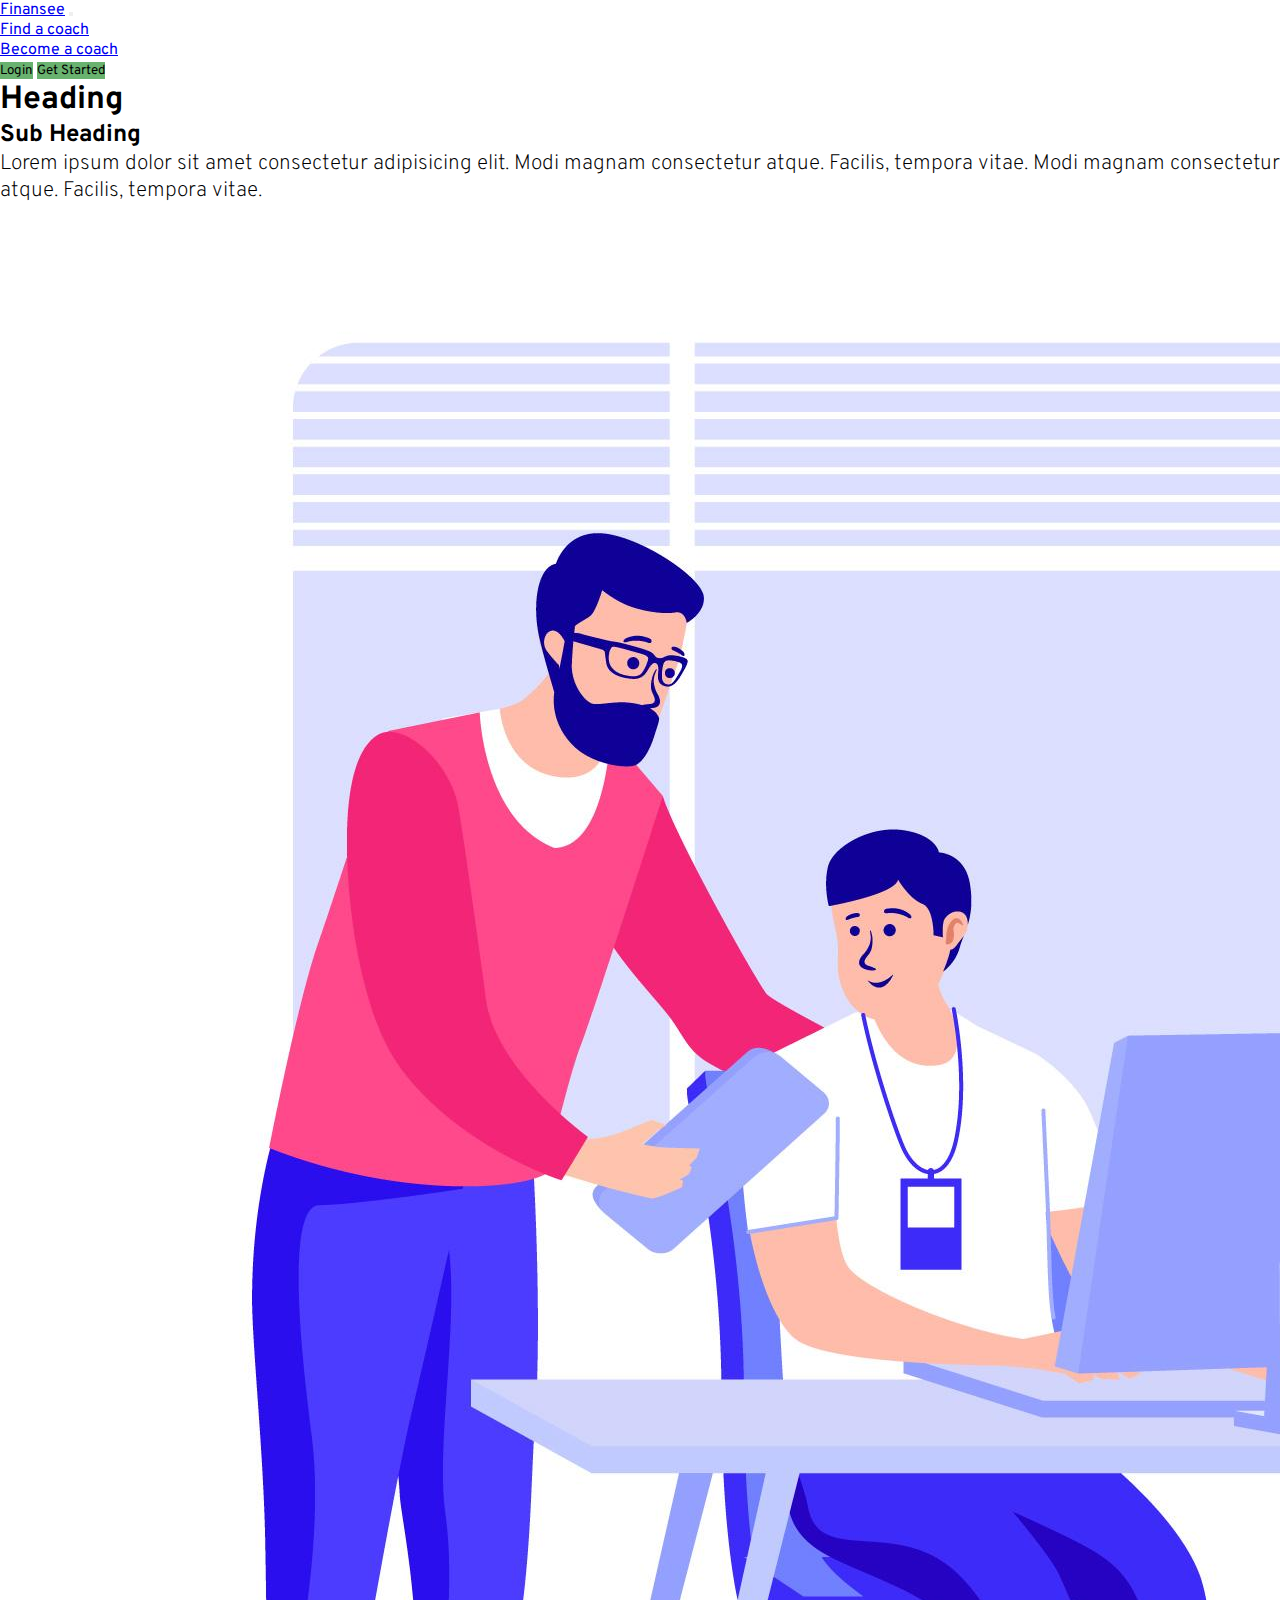
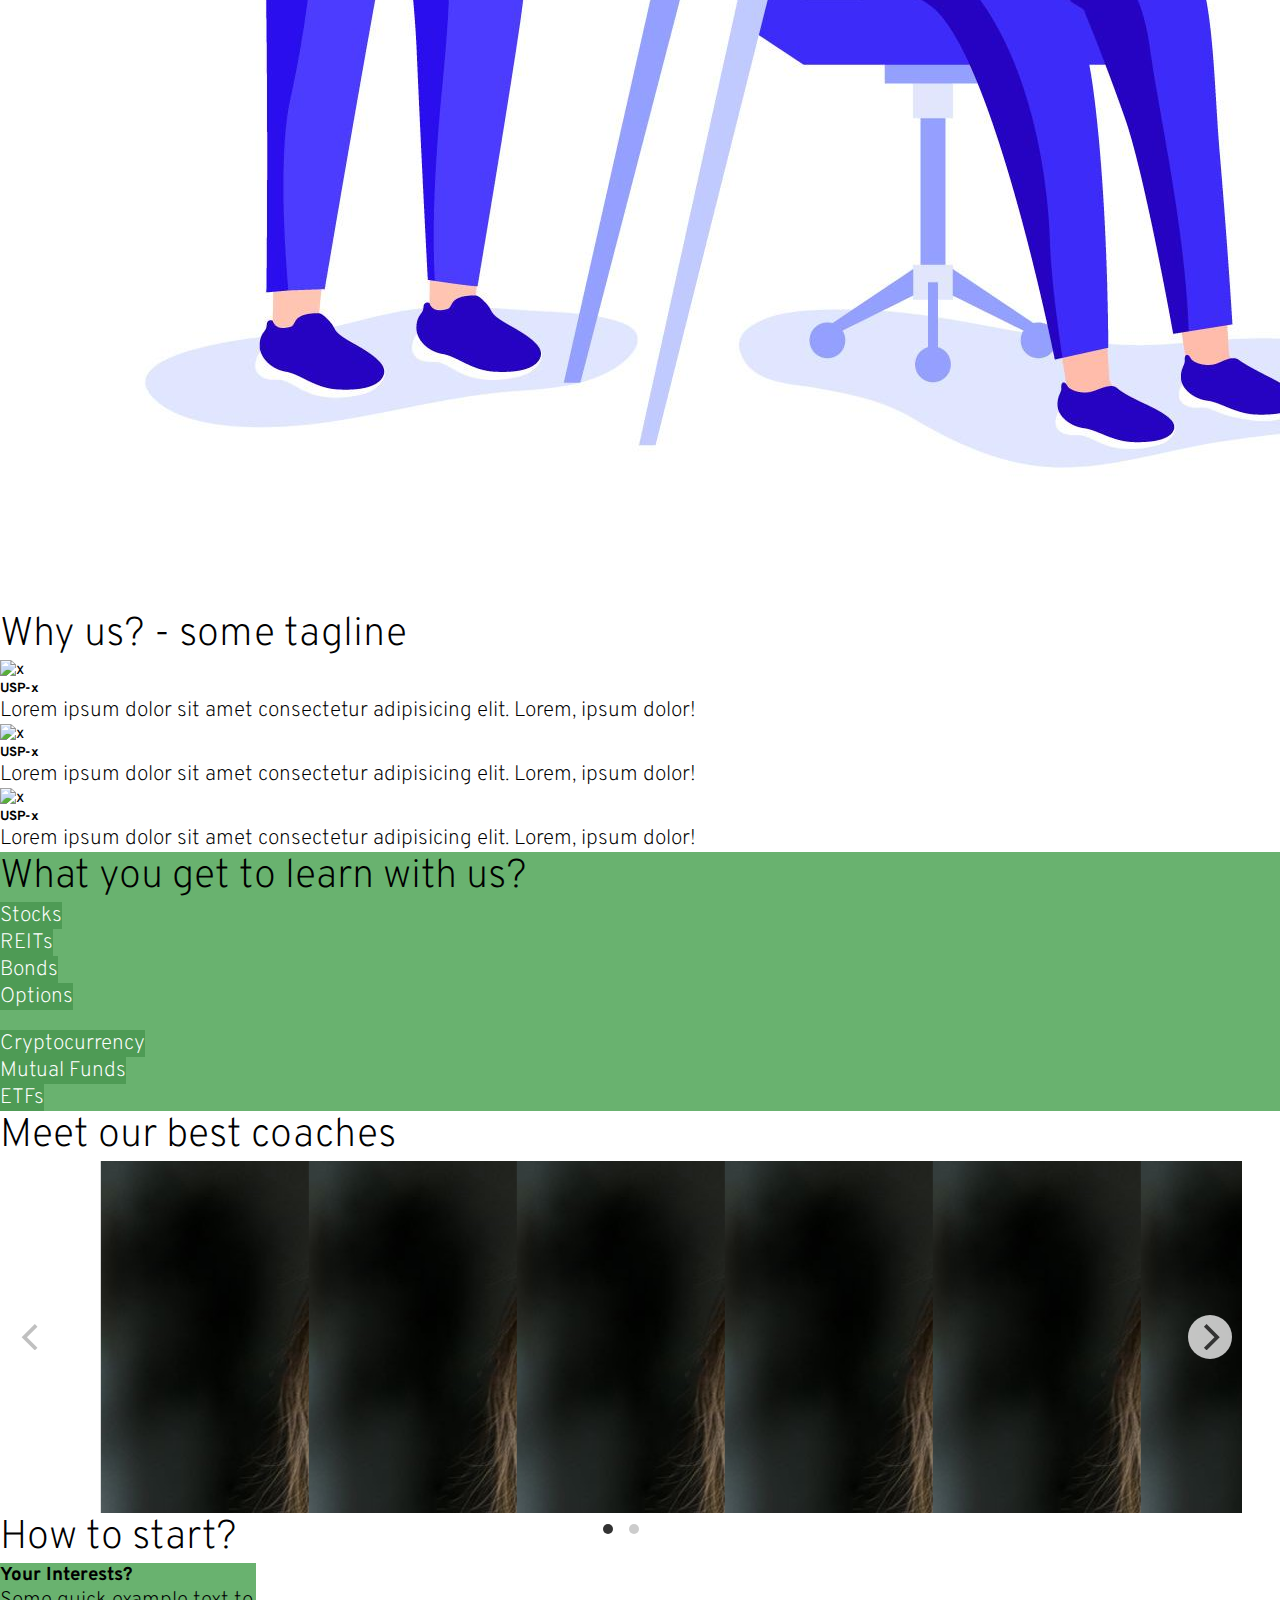
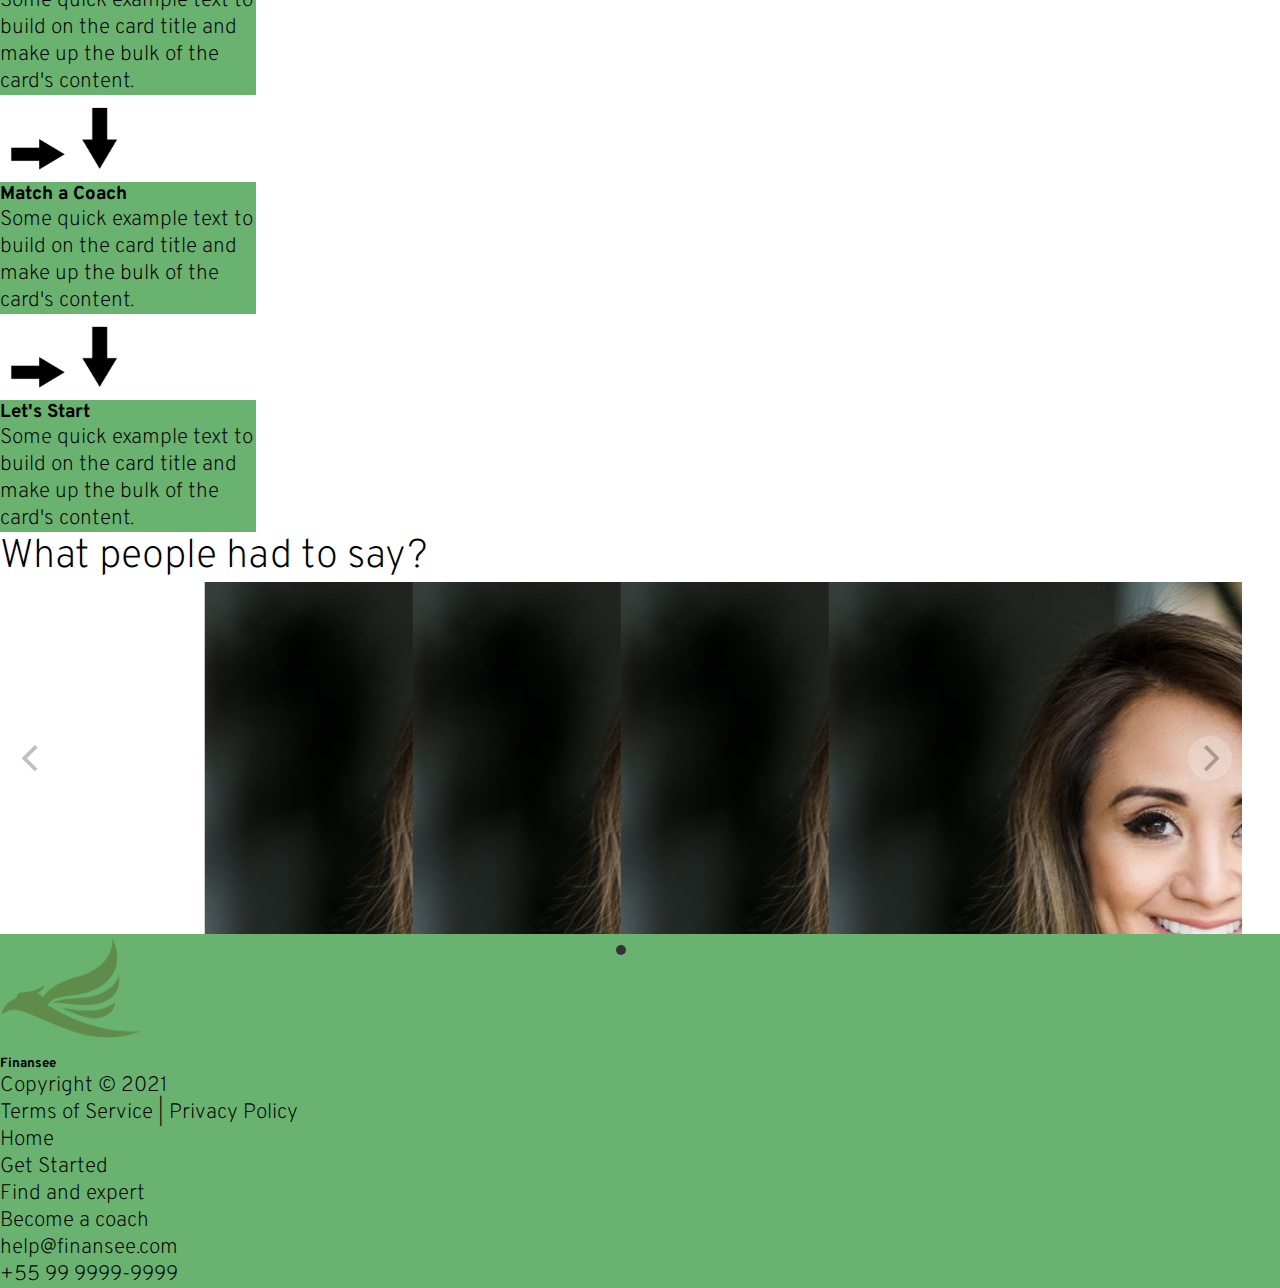
==== index.html @ dc5bc540 "2nd commit" ====
<!DOCTYPE html>
<html lang="en">
  <head>
    <!-- Required meta tags -->
    <meta charset="utf-8" />
    <meta name="viewport" content="width=device-width, initial-scale=1" />

    <!-- Bootstrap CSS -->
    <link
      href="https://cdn.jsdelivr.net/npm/bootstrap@5.0.0-beta3/dist/css/bootstrap.min.css"
      rel="stylesheet"
      integrity="sha384-eOJMYsd53ii+scO/bJGFsiCZc+5NDVN2yr8+0RDqr0Ql0h+rP48ckxlpbzKgwra6"
      crossorigin="anonymous"
    />
    <!-- fonts -->
    <link
      href="https://fonts.googleapis.com/css2?family=Overpass:wght@100;200;300;400;600;700&display=swap"
      rel="stylesheet"
    />
    <!-- icons > font-awesome -->
    <script
      src="https://kit.fontawesome.com/3b1cc6c86a.js"
      crossorigin="anonymous"
    ></script>
    <!-- flickity for carousel -->
    <link rel="stylesheet" href="carousel/flickity.css" media="screen" />
    <link rel="stylesheet" href="styles/style.css" />

    <title>Finansee</title>
  </head>
  <body>
    <!-- Header > navigation bar -->
    <nav
      class="navbar navbar-expand-lg navbar-light bg-none shadow-sm py-3 px-5"
    >
      <div class="container">
        <!-- <a class="navbar-brand col-4 ms-2" href="#"
          ><img src="..../assets/logos/Finansee final-02.png" alt=""
        /></a> -->
        <a class="navbar-brand col-4 ms-2" href="#">Finansee</a>
        <button
          class="navbar-toggler"
          type="button"
          data-bs-toggle="collapse"
          data-bs-target="#navbarSupportedContent"
          aria-controls="navbarSupportedContent"
          aria-expanded="false"
          aria-label="Toggle navigation"
        >
          <span class="navbar-toggler-icon"></span>
        </button>

        <div class="collapse navbar-collapse col-8" id="navbarSupportedContent">
          <ul class="navbar-nav ms-auto mb-2 mb-lg-0">
            <li class="nav-item">
              <a class="nav-link active" aria-current="page" href="#"
                >Find a coach</a
              >
            </li>
            <li class="nav-item">
              <a class="nav-link active mx-5" aria-current="page" href="#"
                >Become a coach</a
              >
            </li>
            <button class="btn btn-success rounded-pill" type="submit">
              Login
            </button>
            <button class="btn btn-success rounded-pill mx-5" type="submit">
              Get Started
            </button>
          </ul>
        </div>
      </div>
    </nav>

    <div class="container mt-3">
      <!-- Hero -->
      <div class="row" id="hero">
        <!-- hero left section > info -->
        <div class="col-5 mt-5">
          <h1 class="mt-5">Heading</h1>
          <h2 class="my-3">Sub Heading</h2>
          <p>
            Lorem ipsum dolor sit amet consectetur adipisicing elit. Modi magnam
            consectetur atque. Facilis, tempora vitae. Modi magnam consectetur
            atque. Facilis, tempora vitae.
          </p>
          <!-- <input type="text" class="form-control rounded-pill" id="search"
          placeholder="What's you are interested in?"' style="width: 300px" /> -->
        </div>
        <!-- hero right section > image -->
        <div class="col-6">
          <img src="assets/hreo-bg.jpg" alt="hero image" class="w-100" />
        </div>
      </div>

      <!-- why us section -->
      <div class="row mt-5" id="whyus">
        <h1 class="mb-5 heading">Why us? - some tagline</h1>
        <div class="col-4">
          <img class="d-inline" src="assets/x.png" alt="x" />
          <h5 class="d-inline">USP-x</h5>
          <p class="mt-2 mb-4">
            Lorem ipsum dolor sit amet consectetur adipisicing elit. Lorem,
            ipsum dolor!
          </p>
        </div>
        <div class="col-4">
          <img class="d-inline" src="assets/x.png" alt="x" />
          <h5 class="d-inline">USP-x</h5>
          <p class="mt-2 mb-4">
            Lorem ipsum dolor sit amet consectetur adipisicing elit. Lorem,
            ipsum dolor!
          </p>
        </div>
        <div class="col-4">
          <img class="d-inline" src="assets/x.png" alt="x" />
          <h5 class="d-inline">USP-x</h5>
          <p class="mt-2 mb-4">
            Lorem ipsum dolor sit amet consectetur adipisicing elit. Lorem,
            ipsum dolor!
          </p>
        </div>
      </div>
    </div>

    <!-- services -->
    <div class="bg-success mt-5">
      <div class="container py-3">
        <h1 class="text-white heading my-4">What you get to learn with us?</h1>
        <div class="services d-inline-block rounded-pill px-5 py-2">Stocks</div>
        <div class="services d-inline-block rounded-pill px-5 py-2 mx-5">
          REITs
        </div>
        <div class="services d-inline-block rounded-pill px-5 py-2">Bonds</div>
        <div class="services d-inline-block rounded-pill px-5 py-2 mx-5">
          Options
        </div>
        <br />
        <div class="services d-inline-block rounded-pill px-5 py-2 my-4">
          Cryptocurrency
        </div>
        <div class="services d-inline-block rounded-pill px-5 py-2 mx-5 my-4">
          Mutual Funds
        </div>
        <div class="services d-inline-block rounded-pill px-5 py-2 my-4">
          ETFs
        </div>
      </div>
    </div>

    <div class="container">
      <!-- experts -->
      <div class="row mt-5">
        <h1 class="my-5 heading">Meet our best coaches</h1>
        <!-- caorusel to display imges -->
        <div
          class="carousel"
          data-flickity='{ "groupCells": true }'
          style="width: 97%"
        >
          <div class="carousel-cell mx-5">
            <div class="card border-0" style="width: 13rem; height: 22rem">
              <img
                src="assets/temporary.jpg"
                class="card-img-top shadow"
                alt="..."
              />
              <div class="card-body px-0">
                <h5 class="card-title text-center">Card title</h5>
                <p class="card-text lh-sm fs-5 text-center">
                  Some quick example on the card lorem ipsumm lorra...
                </p>
              </div>
            </div>
          </div>
          <div class="carousel-cell mx-5">
            <div class="card border-0" style="width: 13rem; height: 22rem">
              <img
                src="assets/temporary.jpg"
                class="card-img-top shadow"
                alt="..."
              />
              <div class="card-body px-0">
                <h5 class="card-title text-center">Card title</h5>
                <p class="card-text lh-sm fs-5 text-center">
                  Some quick example on the card lorem ipsumm lorra...
                </p>
              </div>
            </div>
          </div>
          <div class="carousel-cell mx-5">
            <div class="card border-0" style="width: 13rem; height: 22rem">
              <img
                src="assets/temporary.jpg"
                class="card-img-top shadow"
                alt="..."
              />
              <div class="card-body px-0">
                <h5 class="card-title text-center">Card title</h5>
                <p class="card-text lh-sm fs-5 text-center">
                  Some quick example on the card lorem ipsumm lorra...
                </p>
              </div>
            </div>
          </div>
          <div class="carousel-cell mx-5">
            <div class="card border-0" style="width: 13rem; height: 22rem">
              <img
                src="assets/temporary.jpg"
                class="card-img-top shadow"
                alt="..."
              />
              <div class="card-body px-0">
                <h5 class="card-title text-center">Card title</h5>
                <p class="card-text lh-sm fs-5 text-center">
                  Some quick example on the card lorem ipsumm lorra...
                </p>
              </div>
            </div>
          </div>
          <div class="carousel-cell mx-5">
            <div class="card border-0" style="width: 13rem; height: 22rem">
              <img
                src="assets/temporary.jpg"
                class="card-img-top shadow"
                alt="..."
              />
              <div class="card-body px-0">
                <h5 class="card-title text-center">Card title</h5>
                <p class="card-text lh-sm fs-5 text-center">
                  Some quick example on the card lorem ipsumm lorra...
                </p>
              </div>
            </div>
          </div>
          <div class="carousel-cell mx-5">
            <div class="card border-0" style="width: 13rem; height: 22rem">
              <img
                src="assets/temporary.jpg"
                class="card-img-top shadow"
                alt="..."
              />
              <div class="card-body px-0">
                <h5 class="card-title text-center">Card title</h5>
                <p class="card-text lh-sm fs-5 text-center">
                  Some quick example on the card lorem ipsumm lorra...
                </p>
              </div>
            </div>
          </div>
        </div>
      </div>

      <!-- how to start -->
      <div class="row mt-5" id="howToStart">
        <h1 class="my-5 heading">How to start?</h1>
        <div class="col-3">
          <div class="card border-0 bg-success text-white" style="width: 16rem">
            <div class="card-body">
              <h3>Your Interests?</h3>
              <p class="card-text lh-sm fs-5">
                Some quick example text to build on the card title and make up
                the bulk of the card's content.
              </p>
            </div>
          </div>
        </div>
        <div class="col-1 d-flex align-items-center ms-3">
          <!-- side arrow -->
          <img
            class="side-arrow"
            src="assets/side-arrow.jpg"
            alt="Arrow"
            style="width: 71px"
          />
          <!-- down arrow -->
          <img
            class="down-arrow d-none"
            src="assets/down-arrow.jpg"
            alt="Arrow"
            style="width: 50px"
          />
        </div>
        <div class="col-3">
          <div class="card border-0 bg-success text-white" style="width: 16rem">
            <div class="card-body">
              <h3>Match a Coach</h3>
              <p class="card-text lh-sm fs-5">
                Some quick example text to build on the card title and make up
                the bulk of the card's content.
              </p>
            </div>
          </div>
        </div>
        <div class="col-1 d-flex align-items-center ms-3">
          <!-- side arrow -->
          <img
            class="side-arrow"
            src="assets/side-arrow.jpg"
            alt="Arrow"
            style="width: 71px"
          />
          <!-- down arrow down -->
          <img
            class="down-arrow d-none"
            src="assets/down-arrow.jpg"
            alt="Arrow"
            style="width: 50px"
          />
        </div>
        <div class="col-3">
          <div class="card border-0 bg-success text-white" style="width: 16rem">
            <div class="card-body">
              <h3>Let's Start</h3>
              <p class="card-text lh-sm fs-5">
                Some quick example text to build on the card title and make up
                the bulk of the card's content.
              </p>
            </div>
          </div>
        </div>
      </div>

      <!-- Testimonials -->
      <div class="row mt-5" id="testimonials">
        <h1 class="my-5 heading">What people had to say?</h1>
        <div
          class="carousel"
          data-flickity='{ "groupCells": true }'
          style="width: 97%"
        >
          <div class="carousel-cell mx-5">
            <div class="card border-0" style="width: 13rem; height: 22rem">
              <img
                src="assets/temporary.jpg"
                class="card-img-top shadow"
                alt="..."
              />
              <div class="card-body px-0">
                <h5 class="card-title text-center">Card title</h5>
                <p class="card-text lh-sm fs-5 text-center">
                  Some quick example on the card lorem ipsumm lorra...
                </p>
              </div>
            </div>
          </div>
          <div class="carousel-cell mx-5">
            <div class="card border-0" style="width: 13rem; height: 22rem">
              <img
                src="assets/temporary.jpg"
                class="card-img-top shadow"
                alt="..."
              />
              <div class="card-body px-0">
                <h5 class="card-title text-center">Card title</h5>
                <p class="card-text lh-sm fs-5 text-center">
                  Some quick example on the card lorem ipsumm lorra...
                </p>
              </div>
            </div>
          </div>
          <div class="carousel-cell mx-5">
            <div class="card border-0" style="width: 13rem; height: 22rem">
              <img
                src="assets/temporary.jpg"
                class="card-img-top shadow"
                alt="..."
              />
              <div class="card-body px-0">
                <h5 class="card-title text-center">Card title</h5>
                <p class="card-text lh-sm fs-5 text-center">
                  Some quick example on the card lorem ipsumm lorra...
                </p>
              </div>
            </div>
          </div>
          <div class="carousel-cell mx-5">
            <div class="card border-0" style="width: 13rem; height: 22rem">
              <img
                src="assets/temporary.jpg"
                class="card-img-top shadow"
                alt="..."
              />
              <div class="card-body px-0">
                <h5 class="card-title text-center">Card title</h5>
                <p class="card-text lh-sm fs-5 text-center">
                  Some quick example on the card lorem ipsumm lorra...
                </p>
              </div>
            </div>
          </div>
        </div>
      </div>
    </div>

    <!-- Footer -->
    <footer class="bg-success mt-5">
      <div class="container">
        <div class="row py-5 mx-0" id="footer-elements">
          <!-- logo & details -->
          <div class="col-2 pe-0">
            <img
              src="assets/logos/Finansee final-04.png"
              alt=""
              style="width: 145px; height: 115px"
            />
          </div>
          <div class="col-4 ps-0 text-white">
            <h5 class="mt-2">Finansee</h5>
            <p class="m-auto">Copyright &copy; 2021</p>
            <p class="m-auto">Terms of Service | Privacy Policy</p>
          </div>
          <!-- links -->
          <div class="col-3 text-white">
            <p class="mt-2 mb-0">Home</p>
            <p class="m-0">Get Started</p>
            <p class="m-0">Find and expert</p>
            <p class="m-0">Become a coach</p>
          </div>
          <!-- contacts -->
          <div class="col-3 text-white">
            <p class="mt-2 mb-auto">help@finansee.com</p>
            <p class="my-2">+55 99 9999-9999</p>
            <div>
              <a
                href="https://www.linkedin.com/"
                class="fab fa-linkedin-in text-decoration-none text-white"
              ></a>
              <a
                href="https://twitter.com/"
                class="fab fa-twitter text-decoration-none text-white mx-3"
              ></a>
              <a
                href="https://www.facebook.com/"
                class="fab fa-facebook-f text-decoration-none text-white"
              ></a>
            </div>
          </div>
        </div>
      </div>
    </footer>

    <!-- Optional JavaScript; choose one of the two! -->
    <script src="carousel/flickity.pkgd.min.js"></script>

    <!-- Option 1: Bootstrap Bundle with Popper -->
    <script
      src="https://cdn.jsdelivr.net/npm/bootstrap@5.0.0-beta3/dist/js/bootstrap.bundle.min.js"
      integrity="sha384-JEW9xMcG8R+pH31jmWH6WWP0WintQrMb4s7ZOdauHnUtxwoG2vI5DkLtS3qm9Ekf"
      crossorigin="anonymous"
    ></script>
    <!-- Option 2: Separate Popper and Bootstrap JS -->
    <script
      src="https://cdn.jsdelivr.net/npm/@popperjs/core@2.9.1/dist/umd/popper.min.js"
      integrity="sha384-SR1sx49pcuLnqZUnnPwx6FCym0wLsk5JZuNx2bPPENzswTNFaQU1RDvt3wT4gWFG"
      crossorigin="anonymous"
    ></script>
    <script
      src="https://cdn.jsdelivr.net/npm/bootstrap@5.0.0-beta3/dist/js/bootstrap.min.js"
      integrity="sha384-j0CNLUeiqtyaRmlzUHCPZ+Gy5fQu0dQ6eZ/xAww941Ai1SxSY+0EQqNXNE6DZiVc"
      crossorigin="anonymous"
    ></script>
  </body>
</html>
---- styles/style.css ----
@media (max-width: 800px) {
  .nav-link,
  .navbar-brand {
    margin: 0px !important;
  }
  .navbar-nav > button {
    width: 100%;
    text-align: start !important;
    margin: 7px 0px !important;
  }
  #footer-elements .col-2 {
    width: 30%;
  }
  #footer-elements .col-4 {
    width: 60%;
  }
  #footer-elements .col-3 {
    width: 33%;
    margin-top: 2rem;
  }
  #footer-elements .col-3:nth-child(odd) {
    margin-left: 12.5rem;
  }
}

@media (max-width: 480px) {
  #footer-elements {
    display: contents;
  }
  #footer-elements .col-2,
  #footer-elements .col-3,
  #footer-elements .col-4 {
    width: 100%;
    padding: 1rem 1rem !important;
    margin: 0px !important;
  }
}

@media (max-width: 800px) and (min-width: 480px) {
  #howToStart .card {
    width: 13rem !important;
  }
  #howToStart .side-arrow {
    width: 60px !important;
    margin-left: 5px !important;
  }
  .services {
    margin: 7px !important;
  }
  #hero > .col-5,
  #hero > .col-5 > h1 {
    margin-top: 10px !important;
  }
}

@media (max-width: 480px) {
  #hero,
  #whyus {
    display: contents;
  }
  #hero .col-4,
  #hero .col-5,
  #hero .col-6,
  #whyus .col-4,
  #whyus .col-5,
  #whyus .col-6 {
    margin-top: 0px !important;
    width: 95%;
  }
  #hero h1,
  #whyus h1 {
    margin-top: 2rem !important;
  }
  .services {
    margin: 10px !important;
    width: 75% !important;
  }
  #howToStart {
    display: contents;
  }
  #howToStart .side-arrow {
    display: none !important;
  }
  #howToStart .down-arrow {
    display: block !important;
    margin-left: 5rem;
  }
  #howToStart h1 {
    margin-top: 5rem !important;
  }
}

* {
  font-family: "Overpass", sans-serif;
  -webkit-box-sizing: border-box;
          box-sizing: border-box;
  padding: 0px;
  margin: 0px;
}

.bg-success,
.btn-success {
  background: #69b26f !important;
  border: none;
}

p, .services {
  font-size: 21px;
  font-weight: 200;
}

.heading {
  font-size: 40px;
  font-weight: 200;
}

.services {
  background: #4e9b55;
  color: white !important;
  width: -webkit-fit-content;
  width: -moz-fit-content;
  width: fit-content;
}
/*# sourceMappingURL=style.css.map */
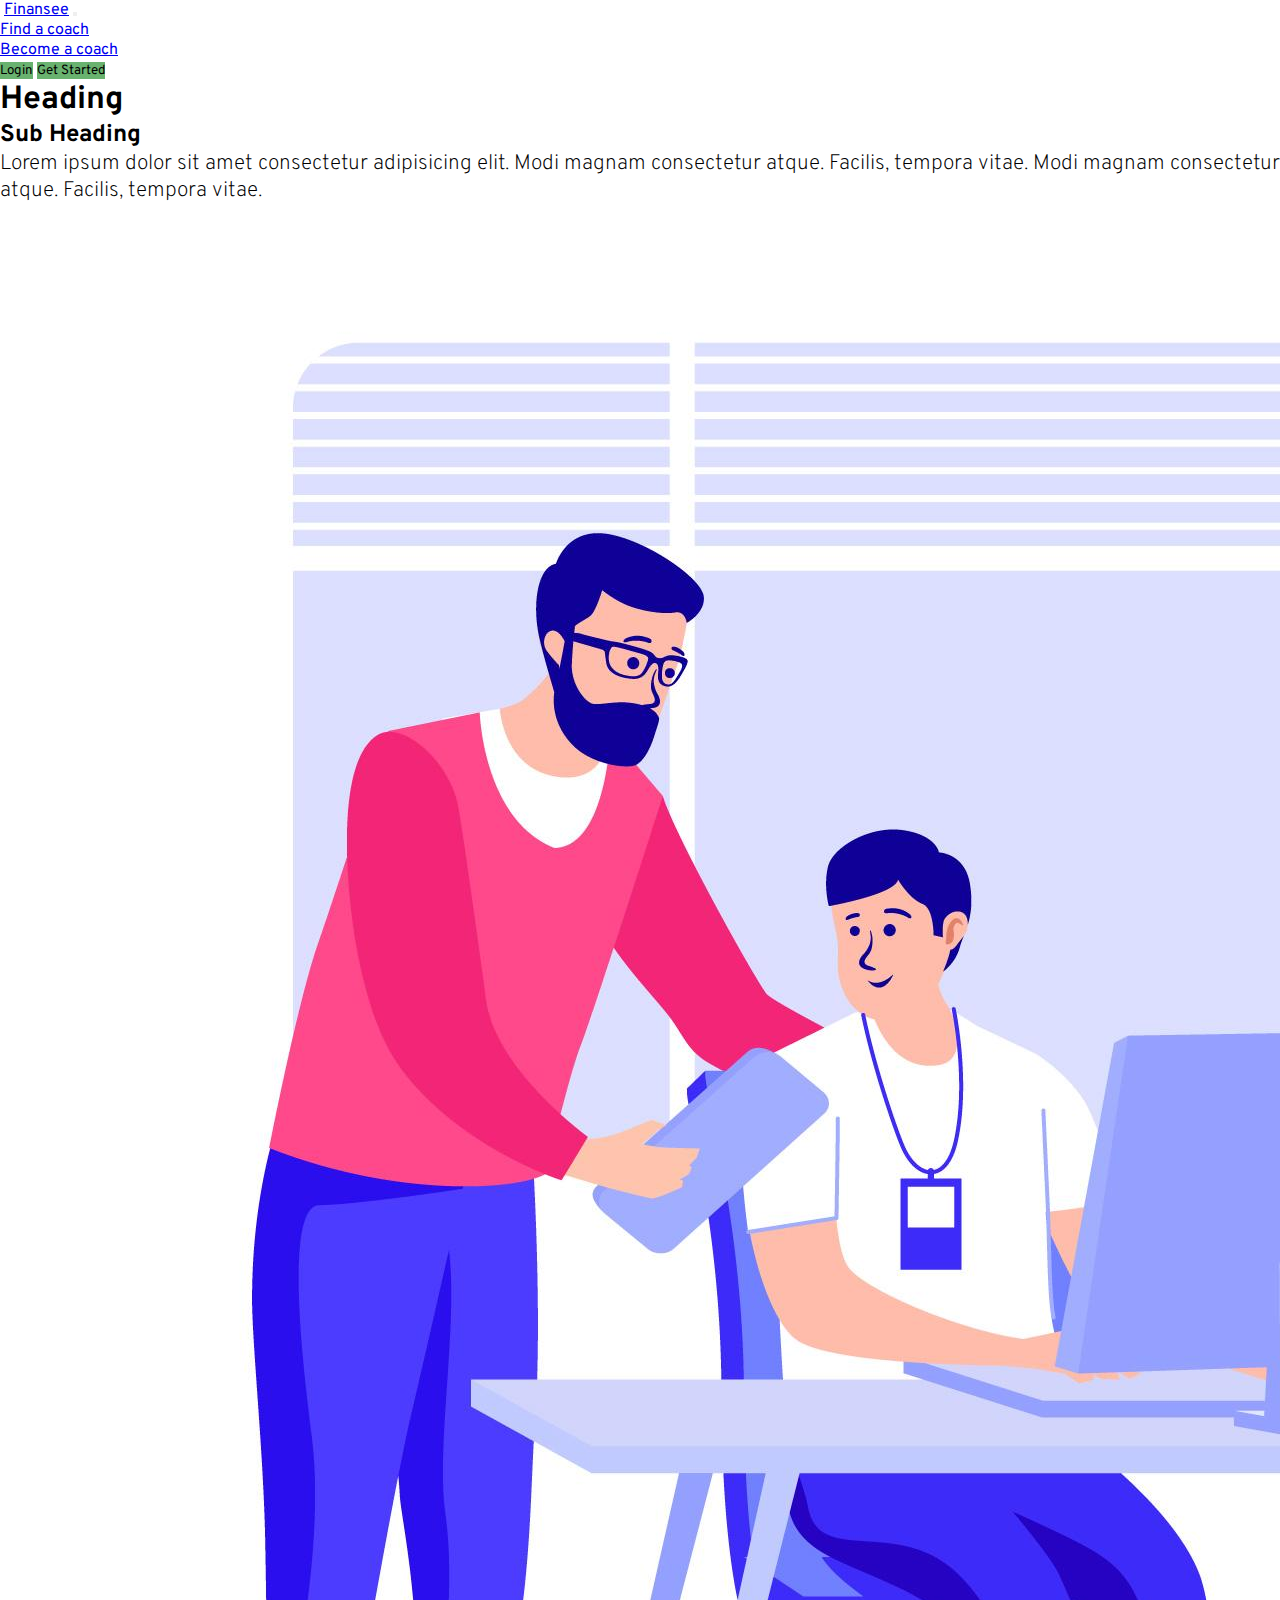
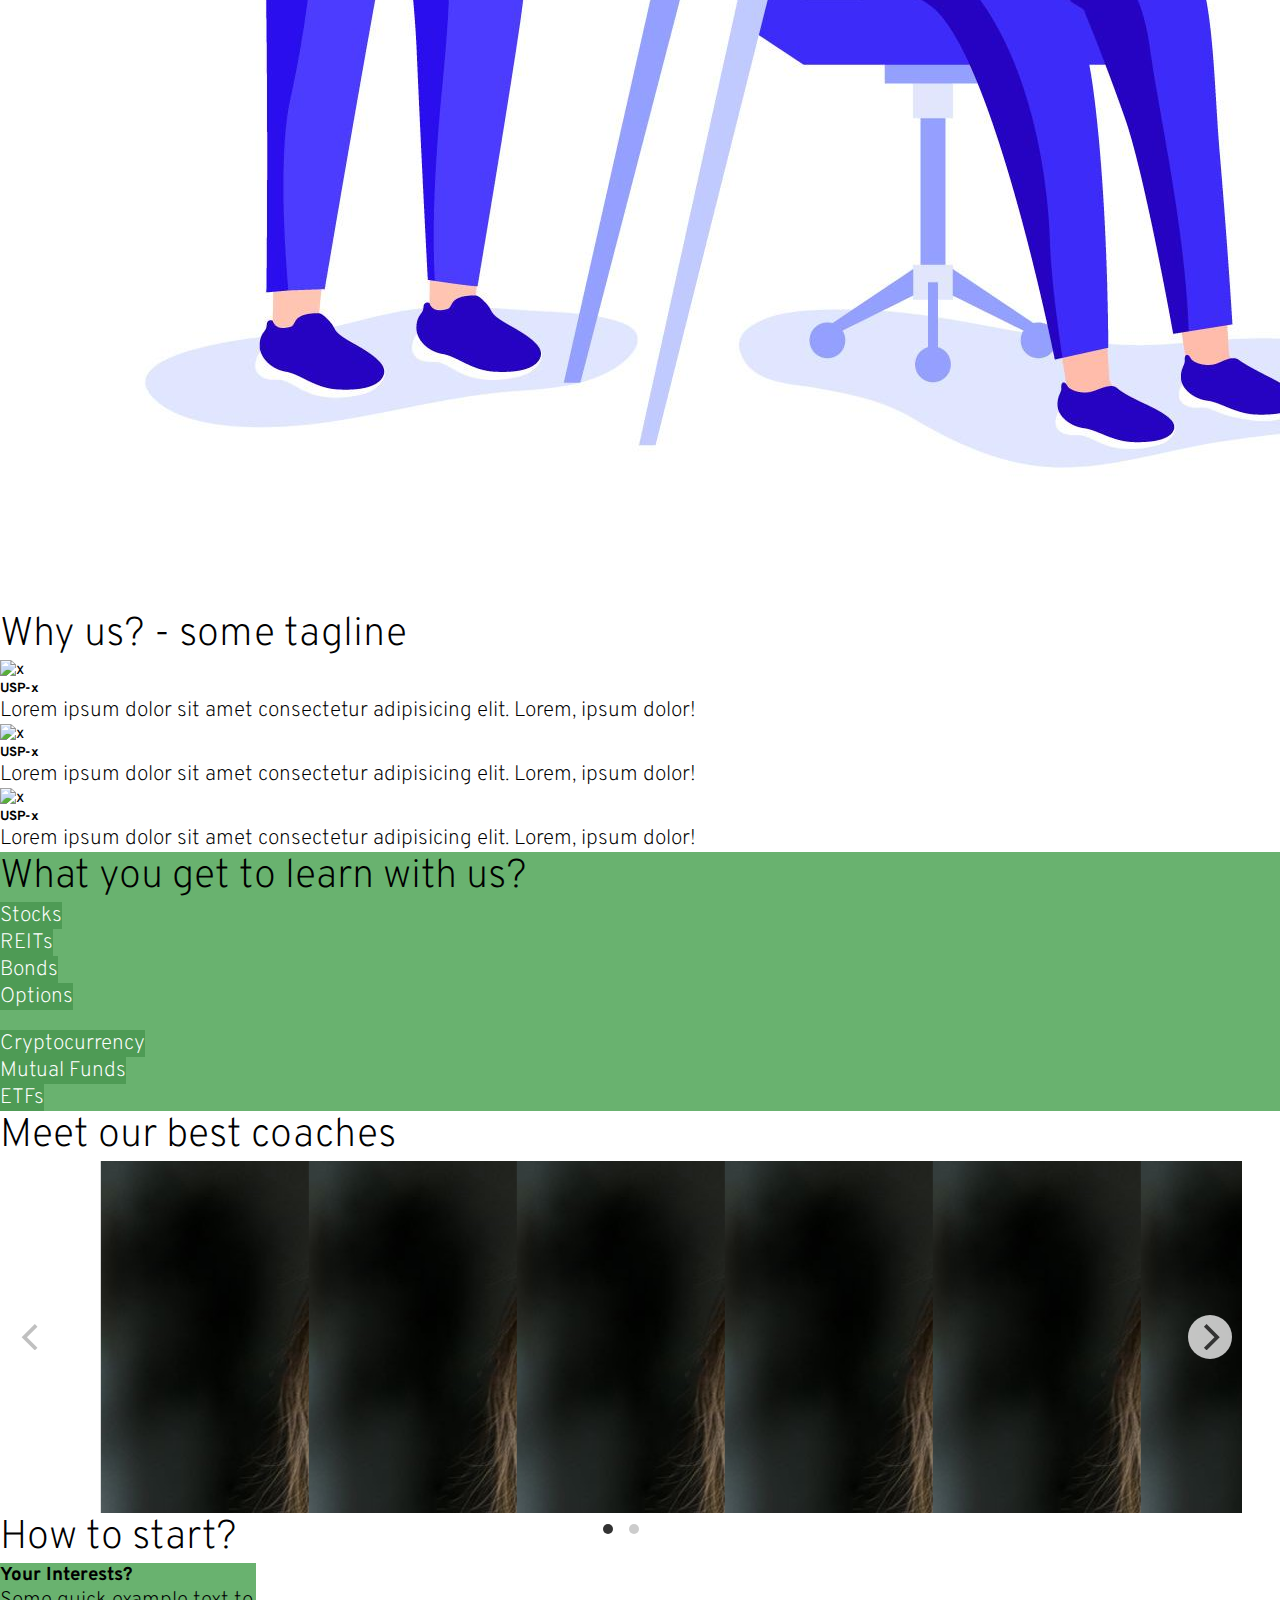
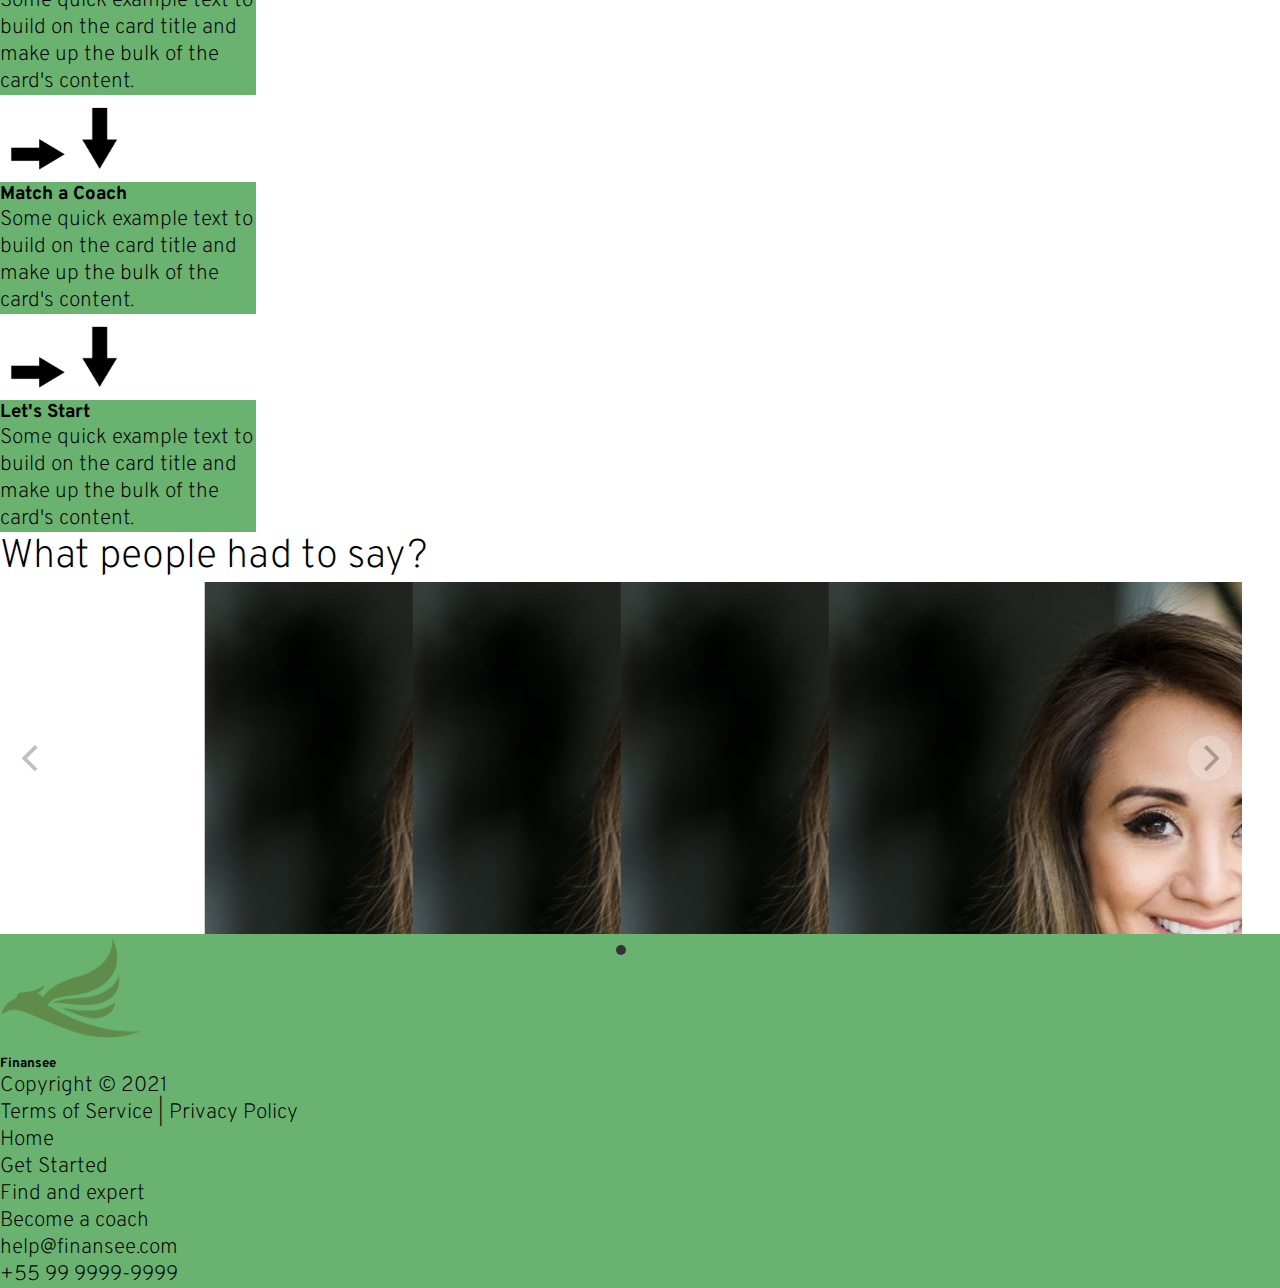
==== commit c85a5298: "updates" ====
--- a/index.html
+++ b/index.html
@@ -34,9 +34,9 @@
       class="navbar navbar-expand-lg navbar-light bg-none shadow-sm py-3 px-5"
     >
       <div class="container">
-        <!-- <a class="navbar-brand col-4 ms-2" href="#"
+        <a class="navbar-brand col-4 ms-2" href="#"
           ><img src="..../assets/logos/Finansee final-02.png" alt=""
-        /></a> -->
+        /></a>
         <a class="navbar-brand col-4 ms-2" href="#">Finansee</a>
         <button
           class="navbar-toggler"
@@ -401,7 +401,7 @@
           <!-- logo & details -->
           <div class="col-2 pe-0">
             <img
-              src="assets/logos/Finansee final-04.png"
+              src="assets/logos/finansee-footer.png"
               alt=""
               style="width: 145px; height: 115px"
             />
--- a/styles/style.css
+++ b/styles/style.css
@@ -53,7 +53,7 @@
   }
 }
 
-@media (max-width: 480px) {
+@media (max-width: 500px) {
   #hero,
   #whyus {
     display: contents;
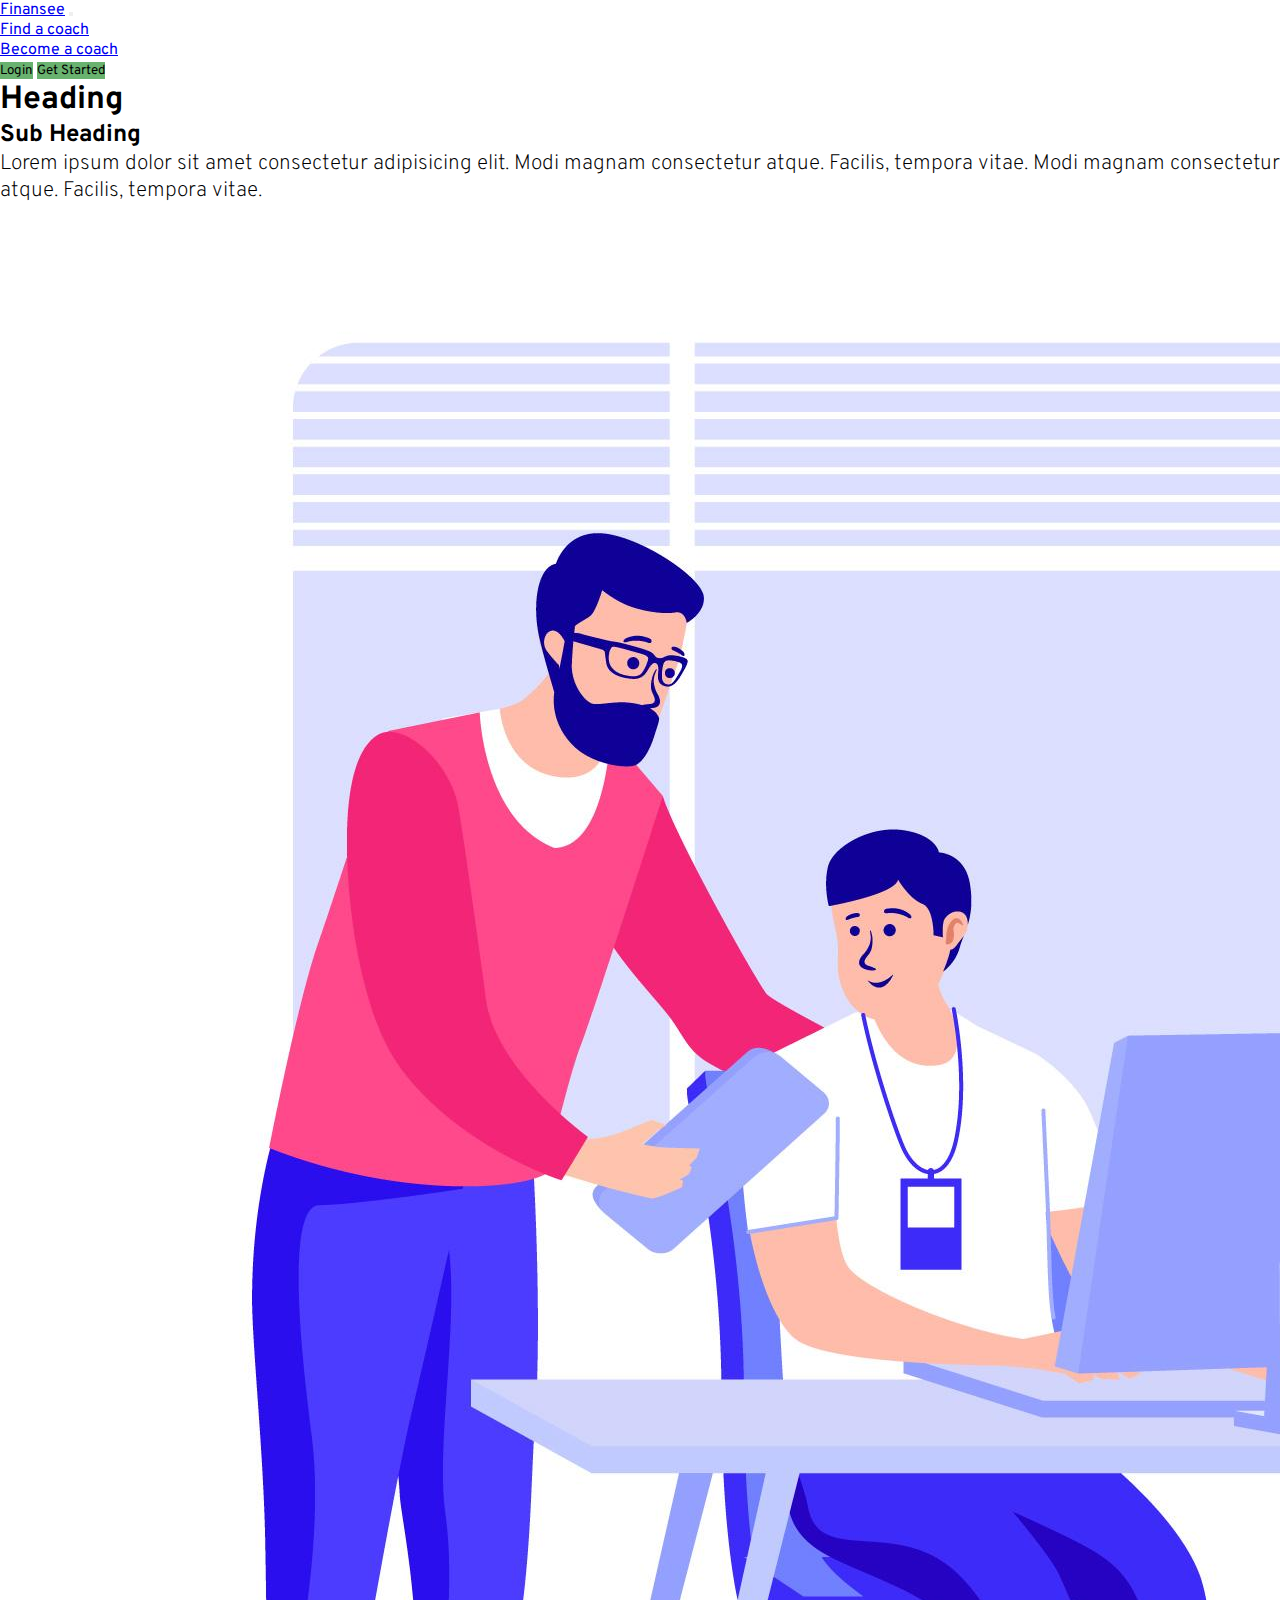
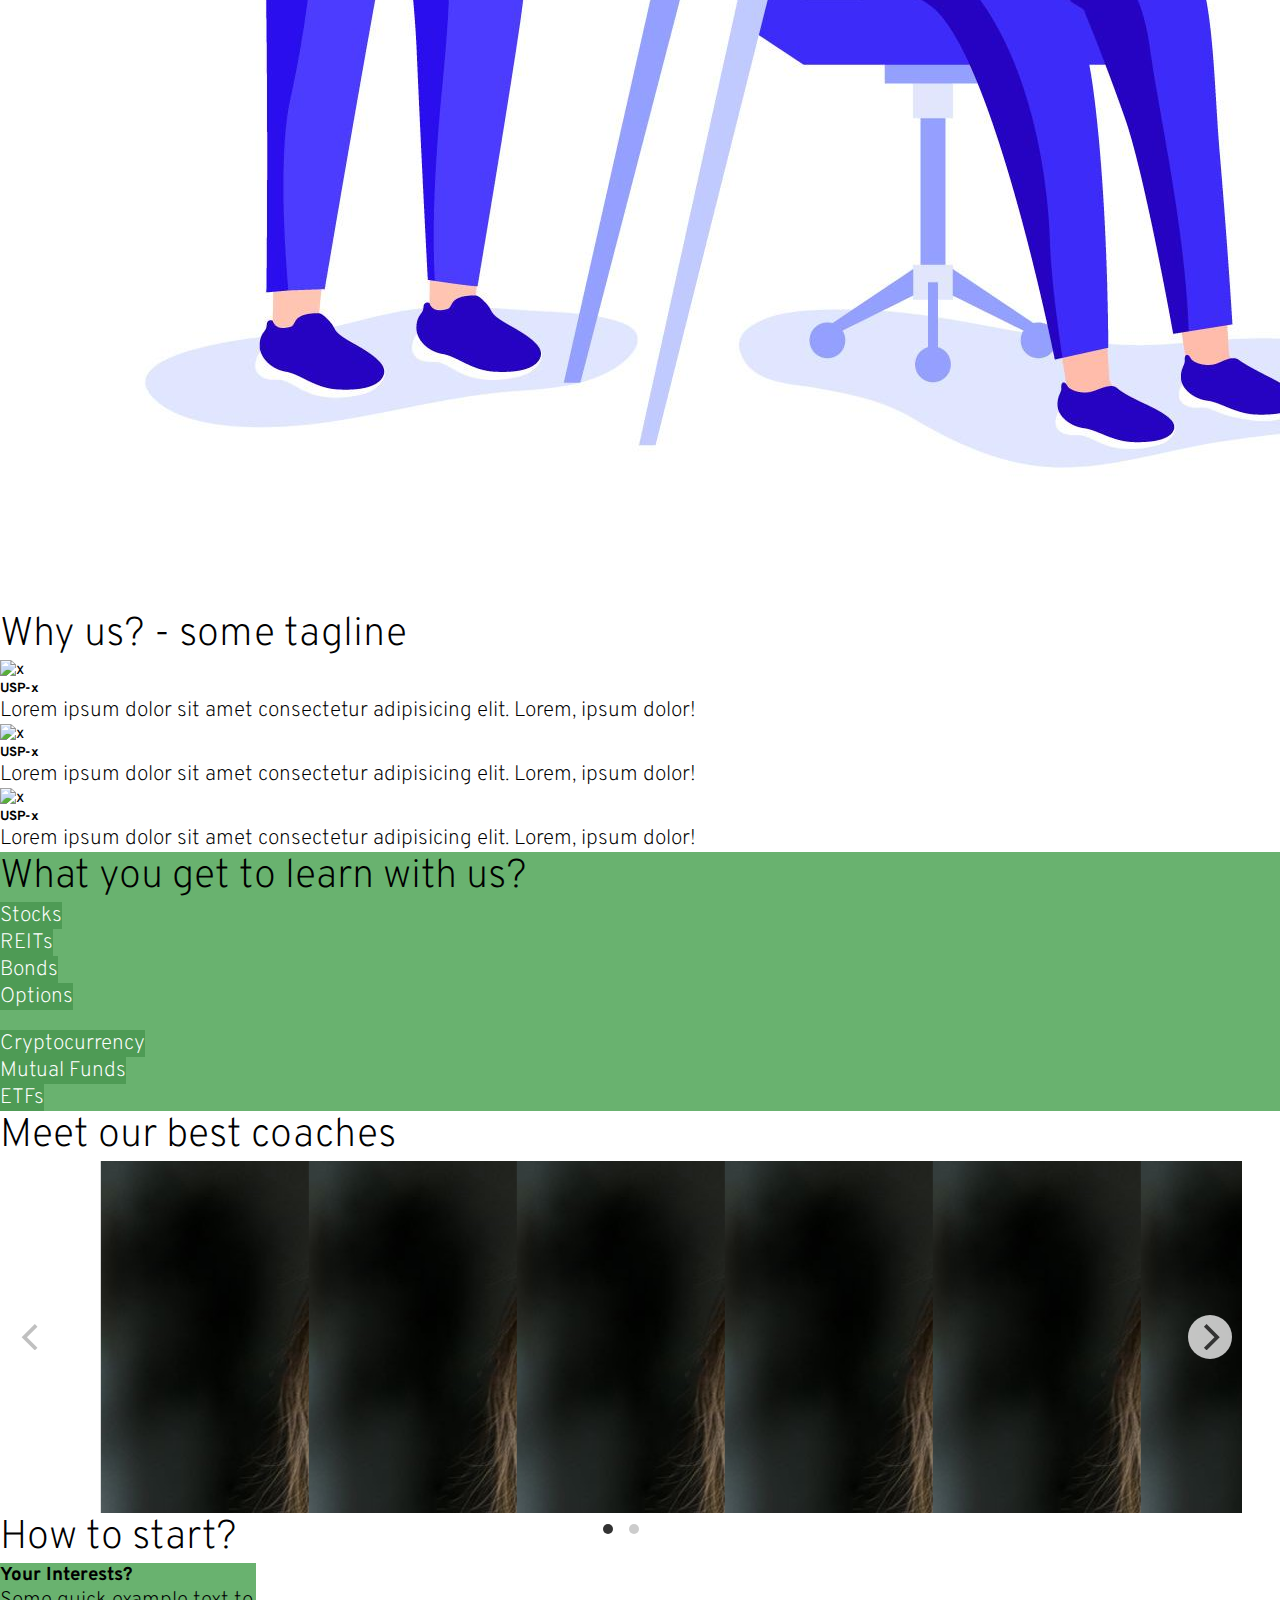
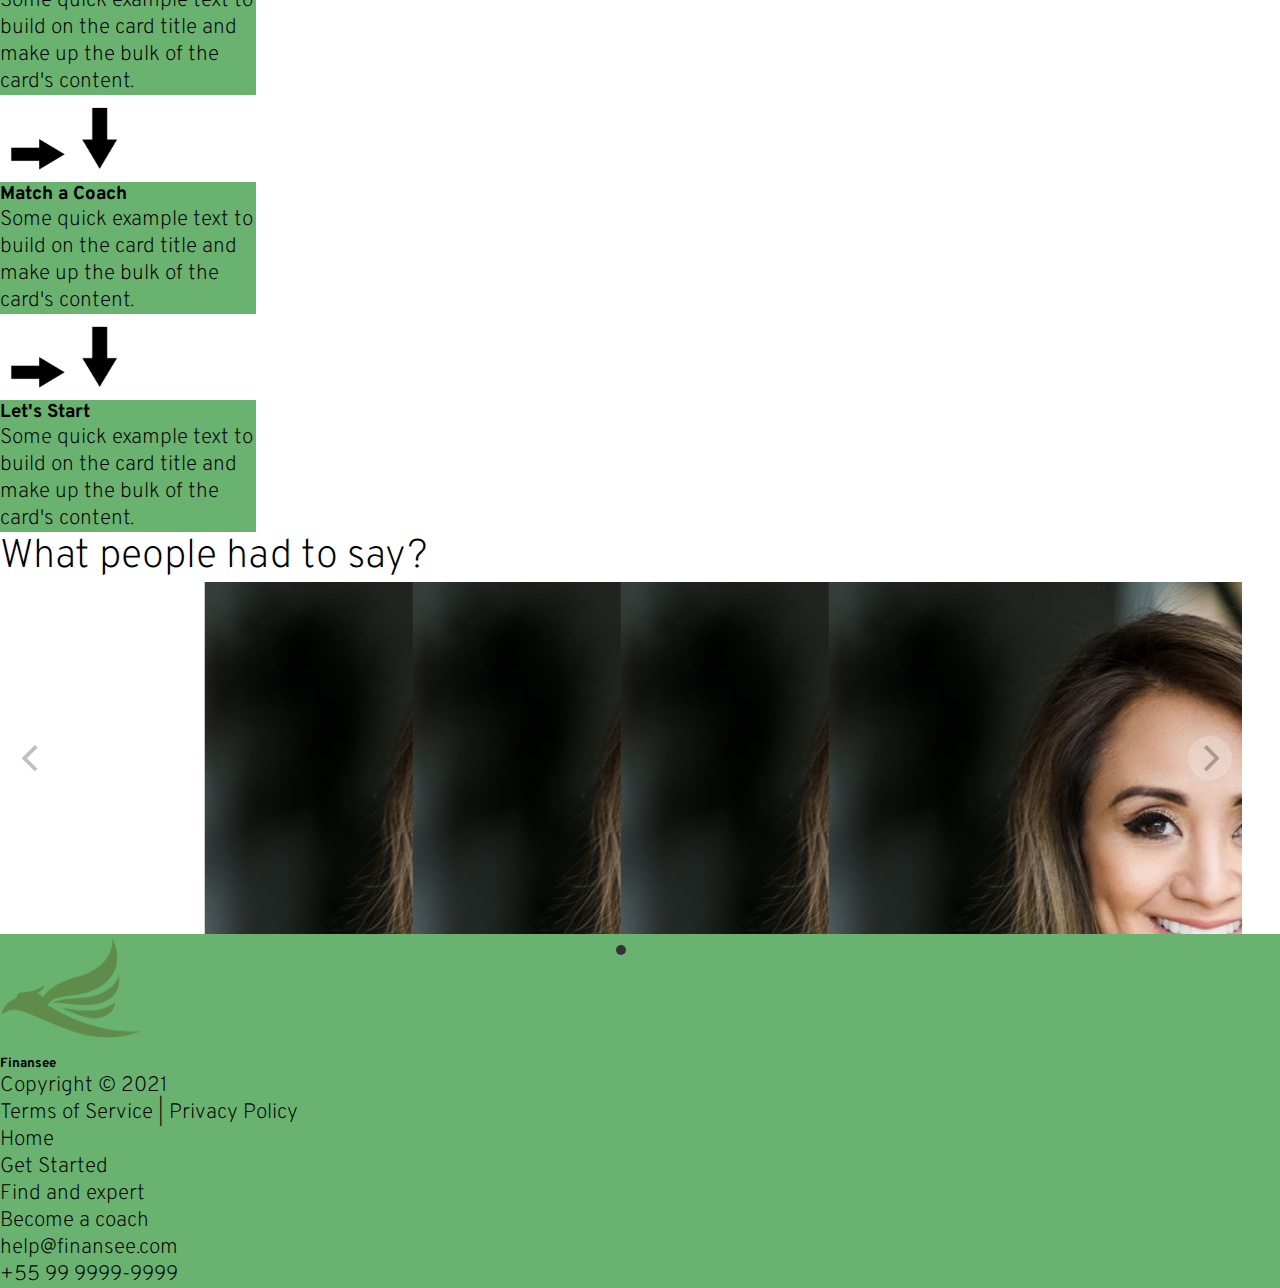
==== commit 1f06bddf: "updates" ====
--- a/index.html
+++ b/index.html
@@ -34,9 +34,9 @@
       class="navbar navbar-expand-lg navbar-light bg-none shadow-sm py-3 px-5"
     >
       <div class="container">
-        <a class="navbar-brand col-4 ms-2" href="#"
+        <!-- <a class="navbar-brand col-4 ms-2" href="#"
           ><img src="..../assets/logos/Finansee final-02.png" alt=""
-        /></a>
+        /></a> -->
         <a class="navbar-brand col-4 ms-2" href="#">Finansee</a>
         <button
           class="navbar-toggler"
--- a/styles/style.css
+++ b/styles/style.css
@@ -1,4 +1,4 @@
-@media (max-width: 800px) {
+@media (max-width: 1000px) {
   .nav-link,
   .navbar-brand {
     margin: 0px !important;
@@ -36,7 +36,7 @@
   }
 }
 
-@media (max-width: 800px) and (min-width: 480px) {
+@media (max-width: 1000px) and (min-width: 480px) {
   #howToStart .card {
     width: 13rem !important;
   }
@@ -53,7 +53,7 @@
   }
 }
 
-@media (max-width: 500px) {
+@media (max-width: 480px) {
   #hero,
   #whyus {
     display: contents;
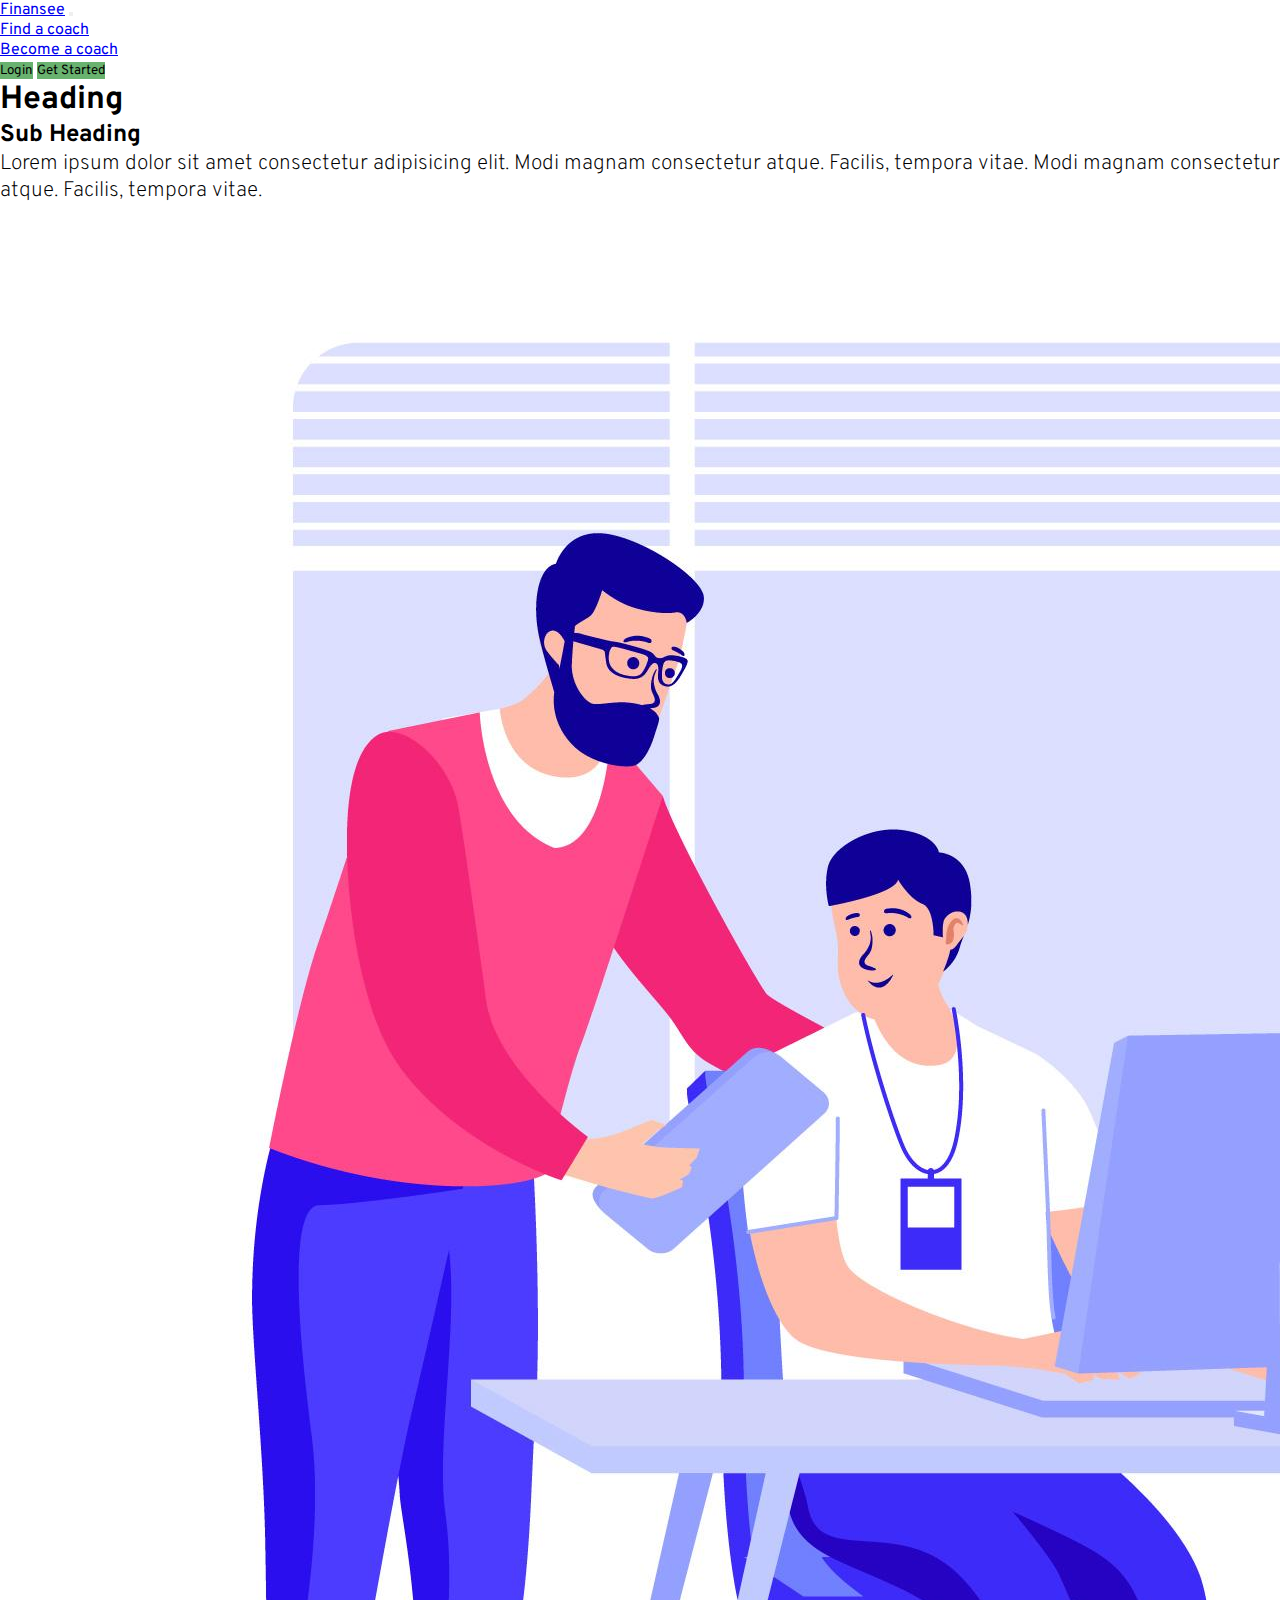
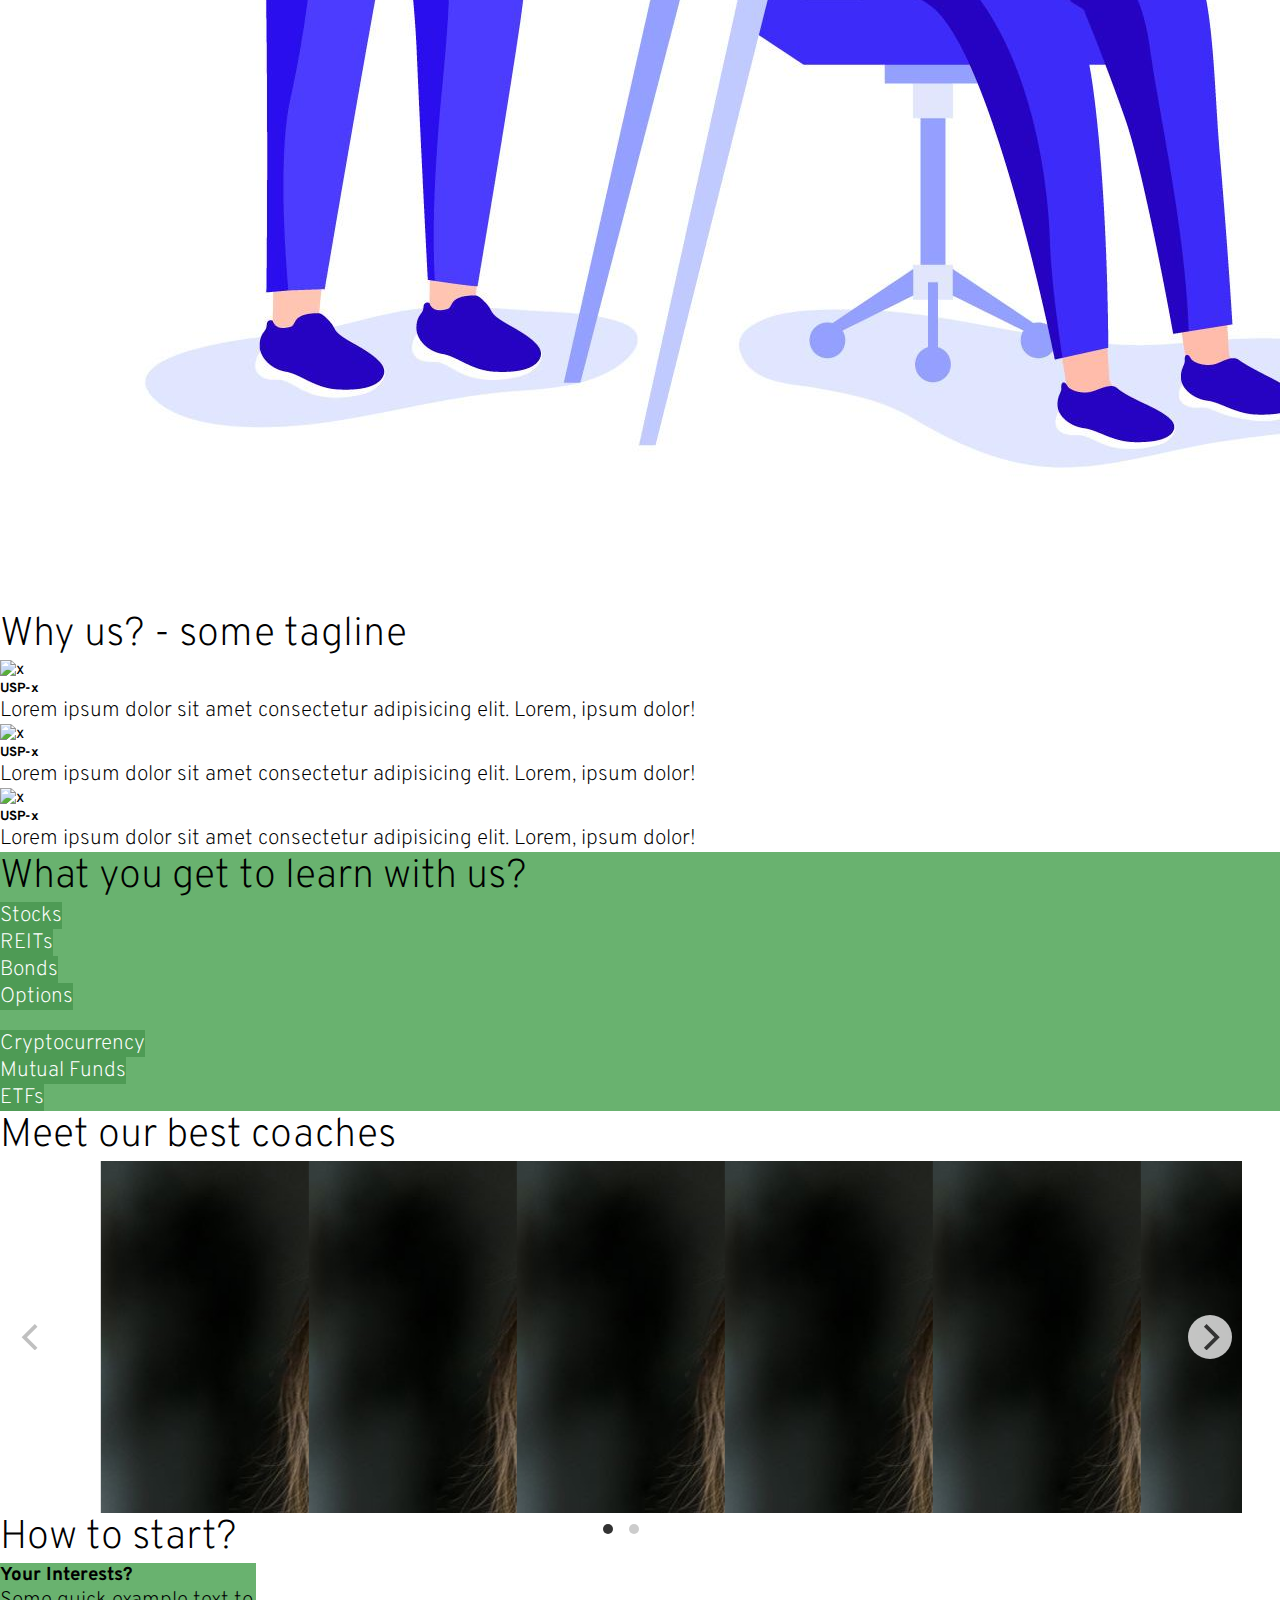
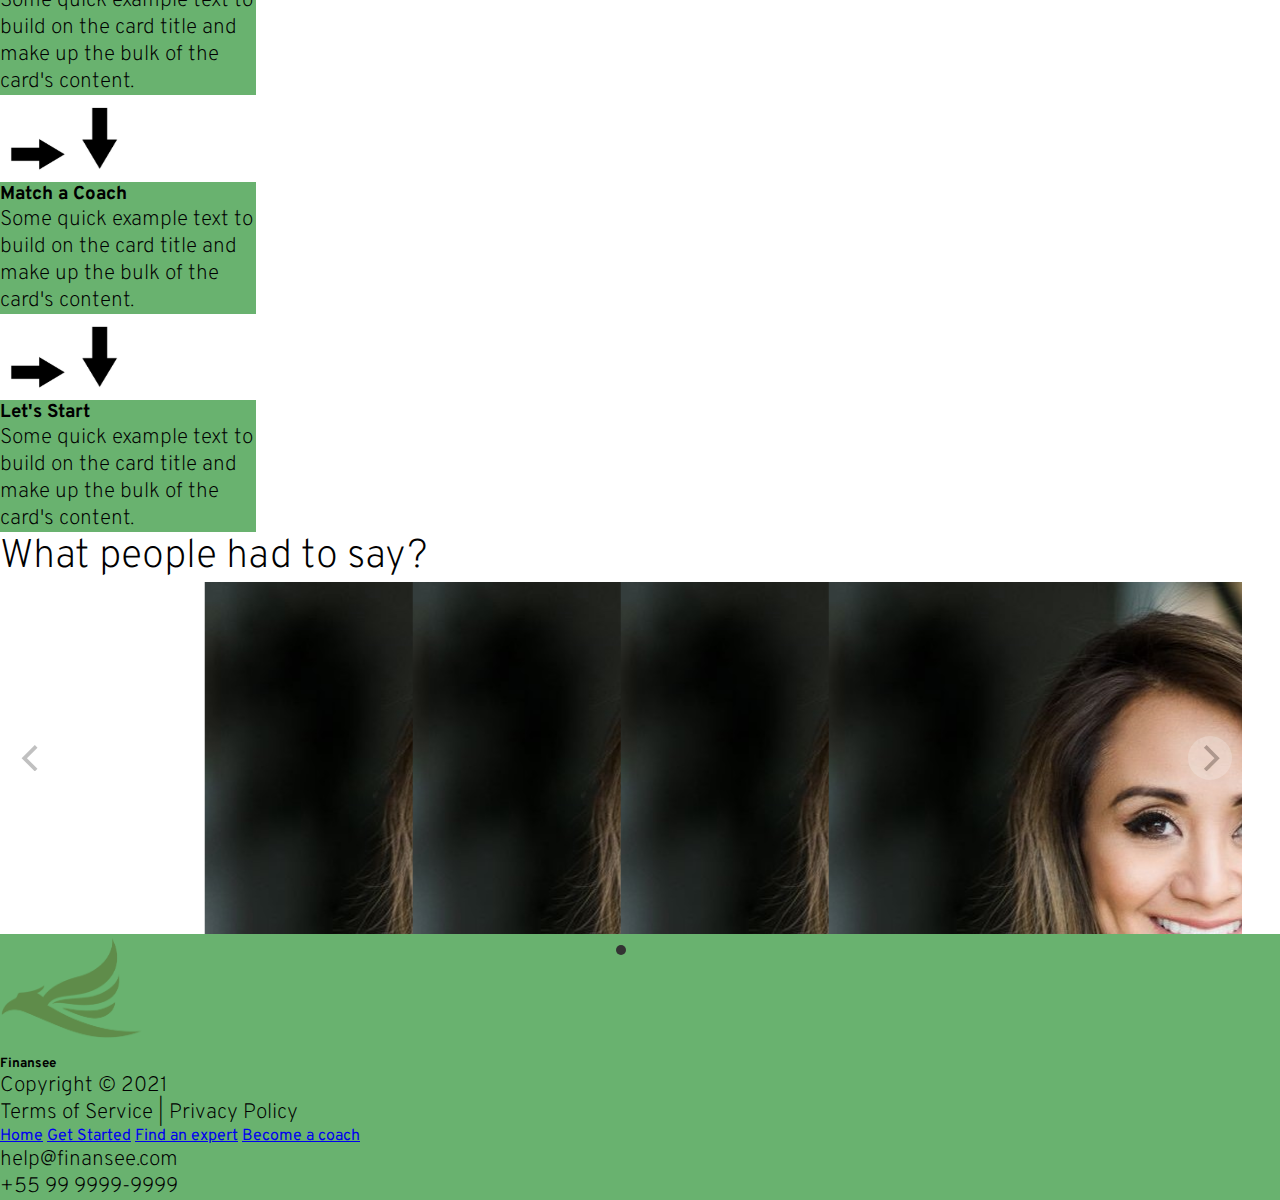
==== commit 350786b5: "mistakes updated" ====
--- a/index.html
+++ b/index.html
@@ -125,7 +125,7 @@
     </div>
 
     <!-- services -->
-    <div class="bg-success mt-5">
+    <section class="bg-success mt-5">
       <div class="container py-3">
         <h1 class="text-white heading my-4">What you get to learn with us?</h1>
         <div class="services d-inline-block rounded-pill px-5 py-2">Stocks</div>
@@ -147,7 +147,7 @@
           ETFs
         </div>
       </div>
-    </div>
+    </section>
 
     <div class="container">
       <!-- experts -->
@@ -412,11 +412,11 @@
             <p class="m-auto">Terms of Service | Privacy Policy</p>
           </div>
           <!-- links -->
-          <div class="col-3 text-white">
-            <p class="mt-2 mb-0">Home</p>
-            <p class="m-0">Get Started</p>
-            <p class="m-0">Find and expert</p>
-            <p class="m-0">Become a coach</p>
+          <div class="col-3">
+            <a href="#" class="d-block text-white text-decoration-none mt-2 mb-0">Home</a>
+            <a href="#" class="d-block text-white text-decoration-none m-0">Get Started</a>
+            <a href="#" class="d-block text-white text-decoration-none m-0">Find an expert</a>
+            <a href="#" class="d-block text-white text-decoration-none m-0">Become a coach</a>
           </div>
           <!-- contacts -->
           <div class="col-3 text-white">
